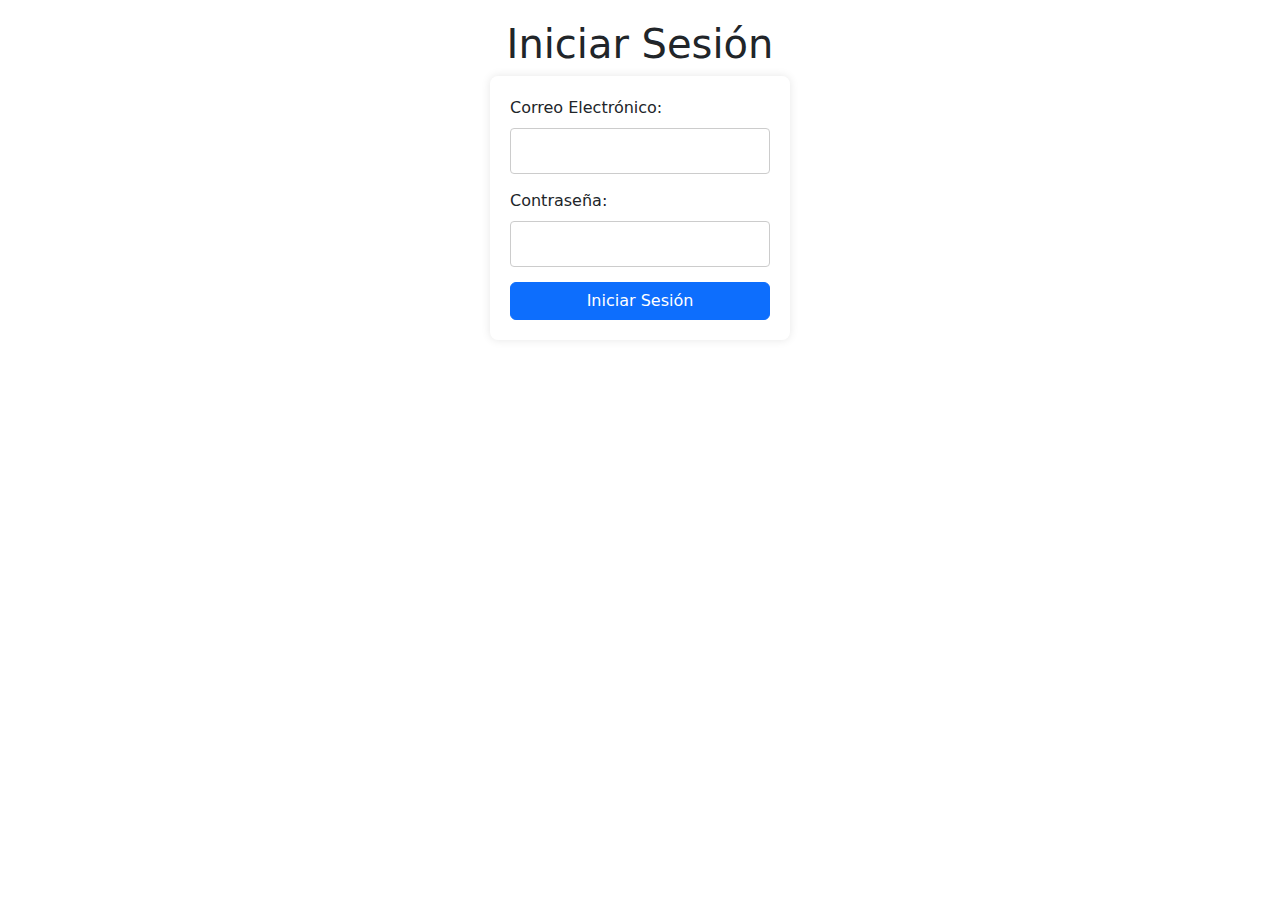
==== Login.html @ 3cef3cad "9/04/2024 prueba" ====
<!DOCTYPE html>
<html lang="en">
<head>
    <meta charset="UTF-8">
    <meta name="viewport" content="width=device-width, initial-scale=1.0">
    <title>Iniciar Sesión</title>
    <link rel="stylesheet" href="/styles-login.css">
    <link href="https://cdn.jsdelivr.net/npm/bootstrap@5.3.3/dist/css/bootstrap.min.css" rel="stylesheet" integrity="sha384-QWTKZyjpPEjISv5WaRU9OFeRpok6YctnYmDr5pNlyT2bRjXh0JMhjY6hW+ALEwIH" crossorigin="anonymous">
</head>
<body>
    <h1>Iniciar Sesión</h1>
    <form class="login-form">
        <label for="email" class="form-label">Correo Electrónico:</label>
        <input type="email" id="email" name="email" class="form-control" required>
        <label for="password" class="form-label">Contraseña:</label>
        <input type="password" id="password" name="password" class="form-control" required>
        <button type="submit" class="btn btn-primary">Iniciar Sesión</button>
    </form>
</body>
</html>
---- styles-login.css ----
body {
    font-family: Arial, sans-serif;
    background-color: #f0f0f0;
    padding: 20px;
}

h1 {
    text-align: center;
}

.login-form {
    max-width: 300px;
    margin: 0 auto;
    background-color: #ffffff;
    padding: 20px;
    border-radius: 8px;
    box-shadow: 0 0 10px rgba(0, 0, 0, 0.1);
}

label {
    display: block;
    margin-bottom: 8px;
}

input[type="email"],
input[type="password"],
button {
    width: 100%;
    padding: 10px;
    margin-bottom: 15px;
    border: 1px solid #ccc;
    border-radius: 4px;
    box-sizing: border-box;
}

button {
    background-color: #007bff;
    color: #ffffff;
    cursor: pointer;
}

button:hover {
    background-color: #0056b3;
}
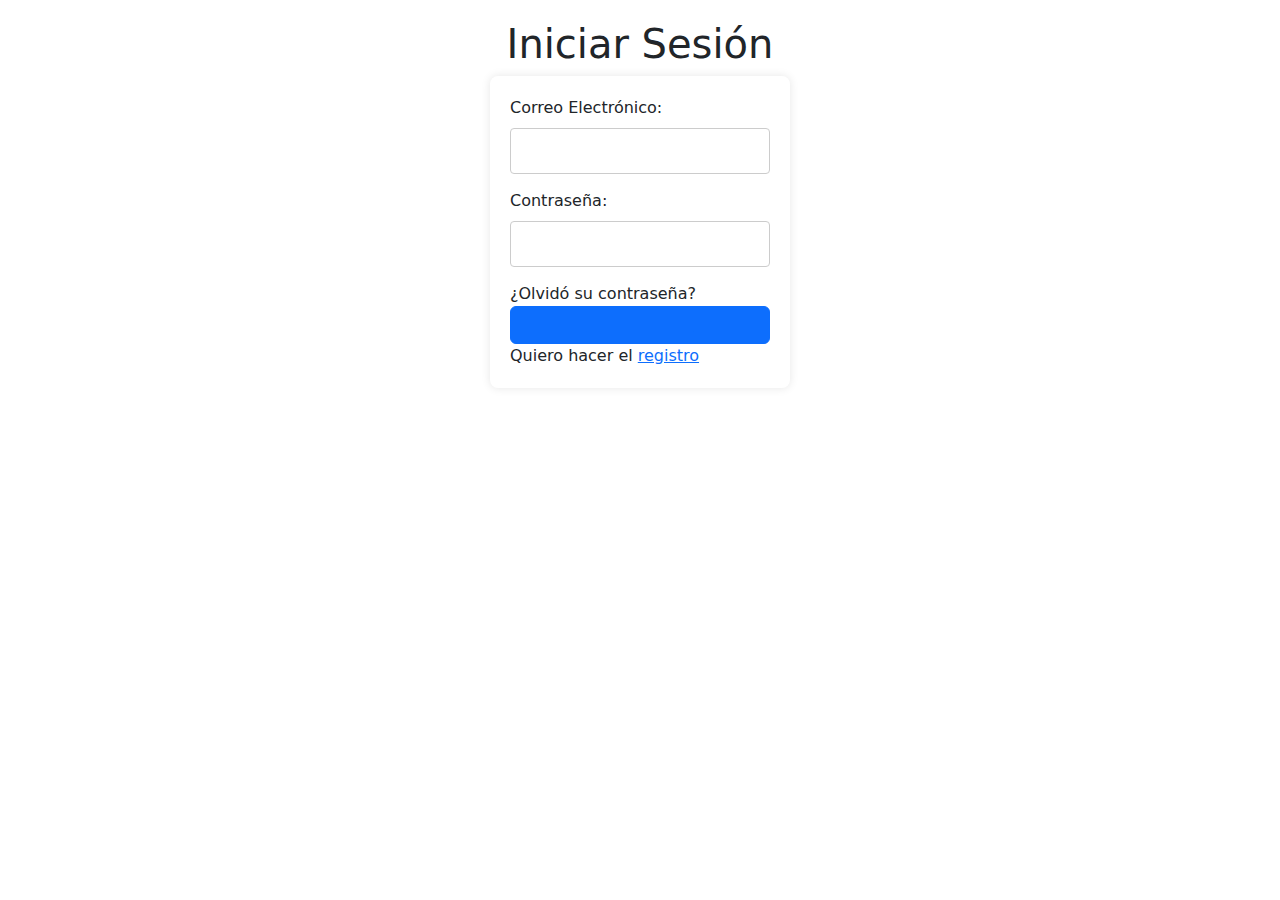
==== commit 0280b413: "primera prueba" ====
--- a/Login.html
+++ b/Login.html
@@ -4,17 +4,29 @@
     <meta charset="UTF-8">
     <meta name="viewport" content="width=device-width, initial-scale=1.0">
     <title>Iniciar Sesión</title>
-    <link rel="stylesheet" href="/styles-login.css">
+    <link rel="stylesheet" href="./assets/css/styles-login.css">
     <link href="https://cdn.jsdelivr.net/npm/bootstrap@5.3.3/dist/css/bootstrap.min.css" rel="stylesheet" integrity="sha384-QWTKZyjpPEjISv5WaRU9OFeRpok6YctnYmDr5pNlyT2bRjXh0JMhjY6hW+ALEwIH" crossorigin="anonymous">
 </head>
 <body>
     <h1>Iniciar Sesión</h1>
     <form class="login-form">
-        <label for="email" class="form-label">Correo Electrónico:</label>
-        <input type="email" id="email" name="email" class="form-control" required>
-        <label for="password" class="form-label">Contraseña:</label>
-        <input type="password" id="password" name="password" class="form-control" required>
-        <button type="submit" class="btn btn-primary">Iniciar Sesión</button>
+        <div class="Email">
+            <label for="email" class="form-label">Correo Electrónico:</label>
+            <input type="email" id="email" name="email" class="form-control" required>
+        </div>
+        <div class="Password">
+            <label for="password" class="form-label">Contraseña:</label>
+            <input type="password" id="password" name="password" class="form-control" required>
+        </div>
+        <div class="Recordar">
+            ¿Olvidó su contraseña?
+        </div>
+        <button type="submit" class="btn btn-primary">
+            <a class="referencia" href="index.html">Iniciar Sesión</a>
+        </button>
+        <div class="Registrarse">
+            Quiero hacer el <a href="Registro.html">registro</a>
+        </div>
     </form>
 </body>
 </html>
--- a/assets/css/styles-login.css
+++ b/assets/css/styles-login.css
@@ -0,0 +1,44 @@
+body {
+    font-family: Arial, sans-serif;
+    background-color: #f0f0f0;
+    padding: 20px;
+}
+
+h1 {
+    text-align: center;
+}
+
+.login-form {
+    max-width: 300px;
+    margin: 0 auto;
+    background-color: #ffffff;
+    padding: 20px;
+    border-radius: 8px;
+    box-shadow: 0 0 10px rgba(0, 0, 0, 0.1);
+}
+
+label {
+    display: block;
+    margin-bottom: 8px;
+}
+
+input[type="email"],
+input[type="password"],
+button {
+    width: 100%;
+    padding: 10px;
+    margin-bottom: 15px;
+    border: 1px solid #ccc;
+    border-radius: 4px;
+    box-sizing: border-box;
+}
+
+button {
+    background-color: #007bff;
+    color: #ffffff;
+    cursor: pointer;
+}
+
+button:hover {
+    background-color: #0056b3;
+}
